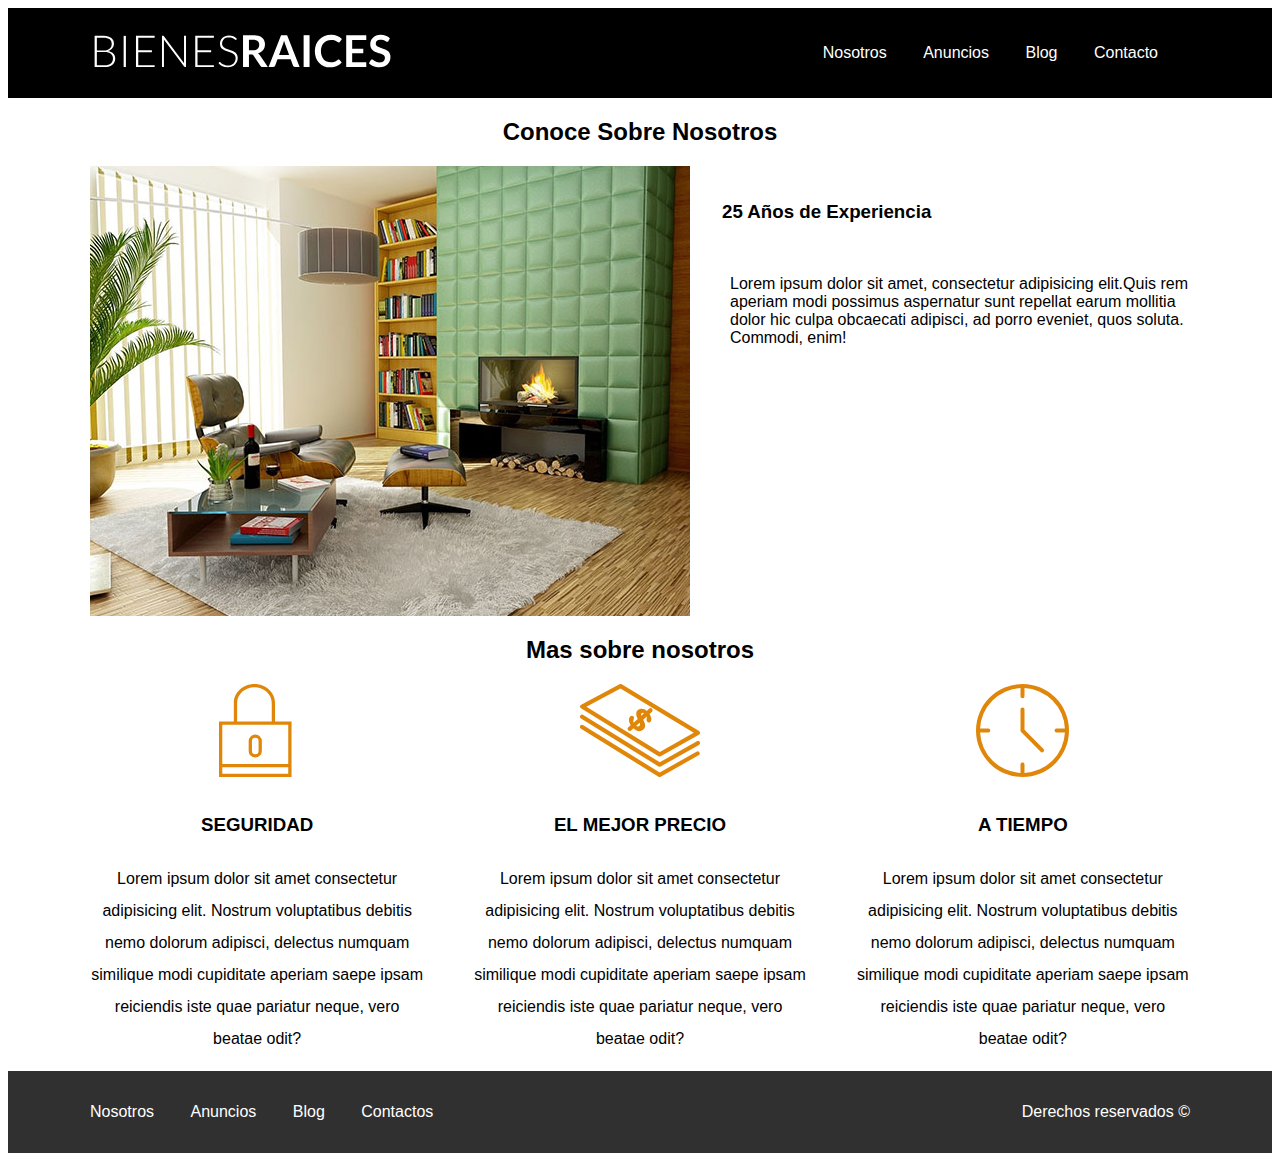
==== nosotros.html @ fb52d8bb "Mi primer commit" ====
<!DOCTYPE html>
<html lang="en">
<head>
    <meta charset="UTF-8">
    <meta name="viewport" content="width=device-width, initial-scale=1.0">
    <title>Document</title>
    <link rel="stylesheet" href="css/styles.css">
</head>
<body>
    <header class="header">
        <div class="contenedor contenido">
                <a href="/">
                    <img src="img/logo.svg" alt="imagen-logo">
                </a>
                
            <nav class="investigacion">
              <a href="nosotros.html">Nosotros</a>
              <a href="anuncios.html">Anuncios</a>
              <a href="blog.html">Blog</a>
              <a href="contacto.html">Contacto</a>
            </nav>
        </div>
    </header>

    <section class="contenedor">
        <h2>Conoce Sobre Nosotros</h2>
        <div class="experiencia">
            <img src="img/blog3.jpg" alt="imagen-oficina">
            <dl>
             <dt><h3>25 Años de Experiencia</h3></dt><br>
             <dd><p>Lorem ipsum dolor sit amet, consectetur adipisicing elit.Quis rem aperiam modi possimus aspernatur sunt repellat earum mollitia dolor hic culpa obcaecati adipisci, ad porro eveniet, quos soluta. Commodi, enim!</p></dd>
            </dl>
        </div>
    </section>

    <section class="contenedor mas">
        <h2>Mas sobre nosotros</h2>
        <div class="iconos">
            <div class="icono">
             <img src="img/icono1.svg" alt="Imagen-icono-seguridad">
             <h3>Seguridad</h3>
             <p>Lorem ipsum dolor sit amet consectetur adipisicing elit. Nostrum voluptatibus debitis nemo dolorum adipisci, delectus numquam similique modi cupiditate aperiam saepe ipsam reiciendis iste quae pariatur neque, vero beatae odit?</p>
            </div>
         
            <div class="icono">
             <img src="img/icono2.svg" alt="Imagen-icono-precio">
             <h3>El mejor precio</h3>
             <p>Lorem ipsum dolor sit amet consectetur adipisicing elit. Nostrum voluptatibus debitis nemo dolorum adipisci, delectus numquam similique modi cupiditate aperiam saepe ipsam reiciendis iste quae pariatur neque, vero beatae odit?</p>
            </div>   
        
            <div class="icono">
             <img src="img/icono3.svg" alt="Imagen-icono-tiempo">
             <h3>A Tiempo</h3>
             <p>Lorem ipsum dolor sit amet consectetur adipisicing elit. Nostrum voluptatibus debitis nemo dolorum adipisci, delectus numquam similique modi cupiditate aperiam saepe ipsam reiciendis iste quae pariatur neque, vero beatae odit?</p>
            </div>
        </div>
    </section>

    <footer class="footter">
        <div class="contenedor2">
            <nav class="navegacion2">
                <a href="nosotros.html">Nosotros</a>
                <a href="anuncios.html">Anuncios</a>
                <a href="blog.html">Blog</a>
                <a href="contactos.html">Contactos</a>
            </nav>
            <p> Derechos reservados &copy; </p>
        </div>
        
    </footer>
</body>
</html>
---- css/styles.css ----
html{
    font-size: 62,5%;/*Reset para los REMS  - 62.5% = 10px de 16px*/
}
/*
select
declaraciones
propiedades
valores
*/

/*Sección de globes*/
body{
    font-synthesis: 16px;
    font-family: 'Lato', sans-serif;
}
.contenedor{
    max-width: 1100px;
    margin: 0 auto;
}

/*Estilos el Header*/
.site-headerinicio{
    background-image: url(../img/header.jpg);
    background-position: center center;
    background-size: cover;
    height: 80vh;
    min-height: 50rem;
}

.barra{

    display: flex;
    justify-content: space-between;
    align-items: center;
    padding-top: 3rem;  
}

.navegacion a{
    color: #ffffff;
    font-family: sans-serif;
    padding-right: 2rem;
    text-decoration: none;
}

.navegacion a:hover{
    color: #71b100;
}

.titulo-header{
    height: 100%;
    display: flex;
    flex-direction: column;
    justify-content: space-between;
    color: #ffffff;
}

.titulo-header{
    color: #ffffff;
    max-width: 60rem;
    line-height: 2;
    padding-bottom: 2rem;
}

.informacion{
    background-image: url(../img/encuentra.jpg);
    height: 15vh;
    display: flex;
    flex-direction: column;

    min-height: 21rem;
    background-position: center center;
    background-size: 106rem;
    line-height: 2;
    color: #ffffff;
}

.tema{
    margin: 4rem 0rem 6rem 9rem;
    justify-content: center;
}

/*Iconos-index*/
.contenedor h2{
    text-align: center;
}
.iconos-index{
    display: flex;
    justify-content: space-between;
}

.icono{
   flex-basis: calc(33.3% - 2rem) ;
   text-align: center;
   line-height: 2;
}

.icono h3{
    text-transform: uppercase;
}

/*header*/
.header{
    background-color: black;
    background-size: cover;
    height: 10vh;
    min-height: 5rem;

}

.contenido{

    display: flex;
    justify-content: space-between;
    align-items: center;
    padding-top: 1rem;  
}

.investigacion a{
    color:white;
    font-family: sans-serif;
    padding-right: 2rem;
    text-decoration: none;
}

/*conoce mas*/
.informaciones{
    text-align: center;
}

.experiencia{
    display: flex;
}

.experiencia h3{
    text-align: left;
    padding-left: 2rem;
}

.experiencia p{
    text-align: unset;
}

/*Tercera sección*/
.mas h2{
    text-align: center;
}
.iconos{
    display: flex;
    justify-content: space-between;
}

.icono{
   flex-basis: calc(33.3% - 2rem) ;
   text-align: center;
   line-height: 2;
}

.icono h3{
    text-transform: uppercase;
}

/*footer*/
.footter{
    background-color: #303030;
    color:white;
}
.navegacion2 a{
    color:#ffffff;
    font-family: sans-serif;
    margin-right: 2rem;
    text-decoration: none;
}
.navegacion2 a:hover{
    color: #118fcf;
}
.contenedor2{
    max-width: 1100px;
    margin-left: auto;
    margin-right: auto;
    display: flex;
    justify-content: space-between;

    align-items:center;
    padding-top: 1rem;
    padding-bottom: 1rem;
}
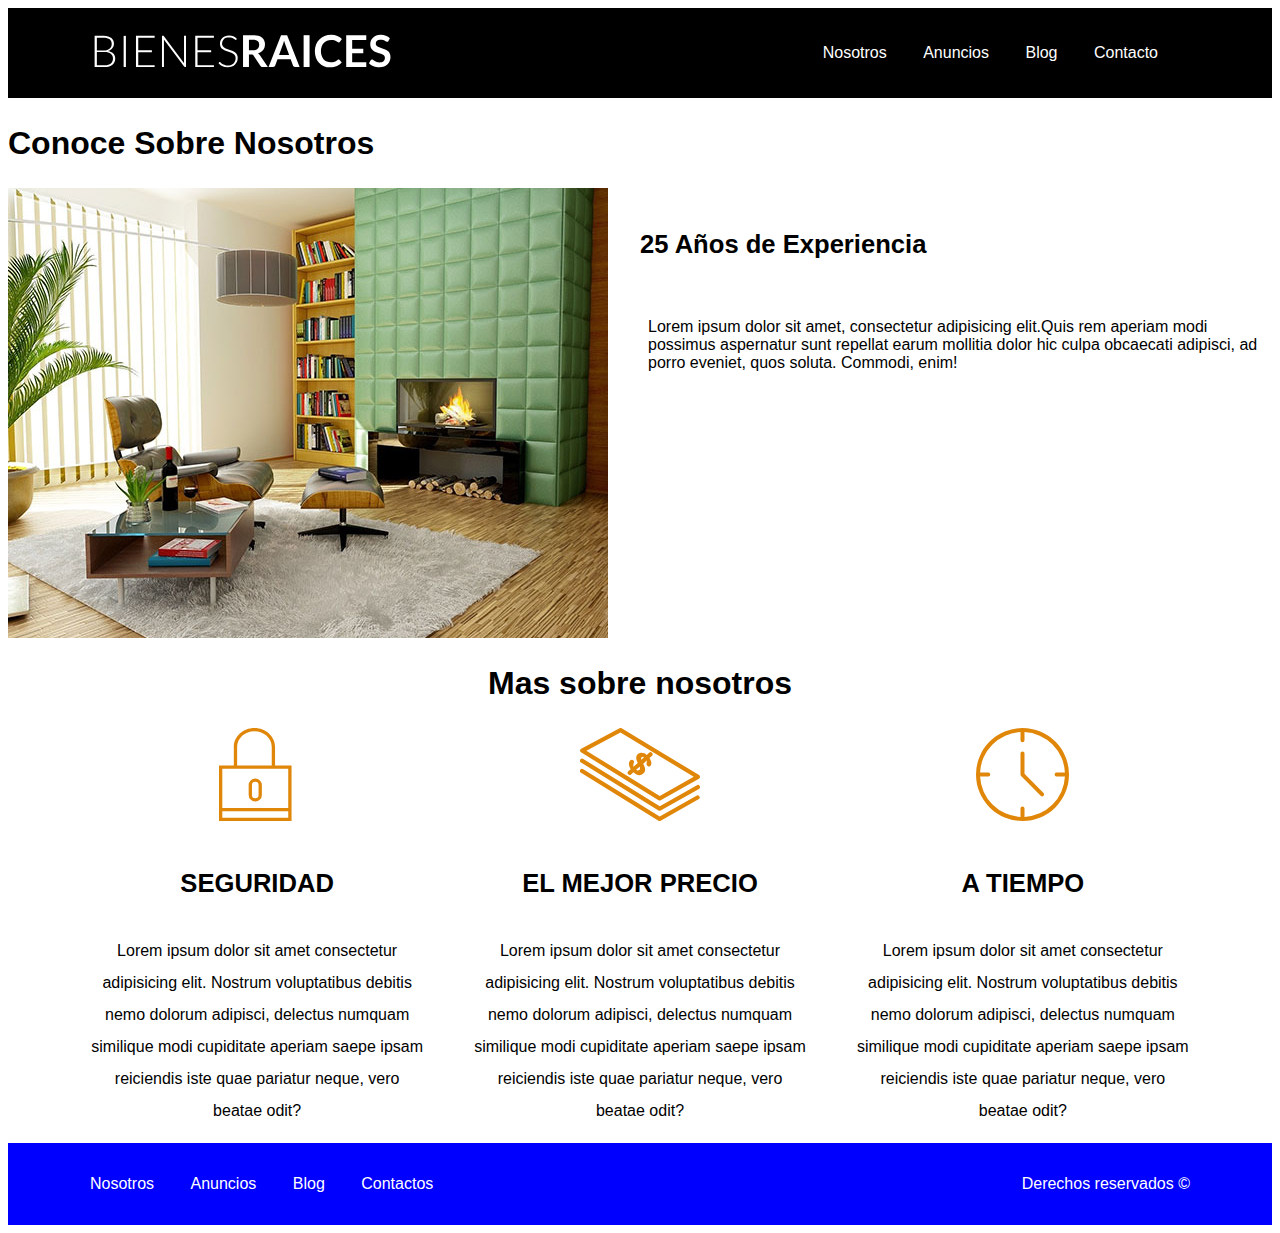
==== commit f5b57110: "Algo" ====
--- a/nosotros.html
+++ b/nosotros.html
@@ -22,7 +22,7 @@
         </div>
     </header>
 
-    <section class="contenedor">
+    <section class="lo">
         <h2>Conoce Sobre Nosotros</h2>
         <div class="experiencia">
             <img src="img/blog3.jpg" alt="imagen-oficina">
--- a/css/styles.css
+++ b/css/styles.css
@@ -17,6 +17,42 @@
     max-width: 1100px;
     margin: 0 auto;
 }
+
+h1{
+    font-size: 2.4rem;
+}
+
+h2{
+    font-size: 2rem;
+}
+
+h3{
+    font-size: 1.6rem;
+}
+
+h4{
+    font-size: 1.2rem;
+}
+
+img{
+    max-width: 100;
+}
+
+/*Utilidades*/
+
+.cambio-seccion{
+    margin-top: 2rem;
+    margin-bottom: 2rem;
+}
+
+.texto-centrado{
+    text-align: center;
+}
+
+.fw-300{
+    font-weight: 300;
+}
+
 
 /*Estilos el Header*/
 .site-headerinicio{
@@ -80,9 +116,7 @@
 }
 
 /*Iconos-index*/
-.contenedor h2{
-    text-align: center;
-}
+
 .iconos-index{
     display: flex;
     justify-content: space-between;
@@ -97,6 +131,21 @@
 .icono h3{
     text-transform: uppercase;
 }
+
+/*Seccion principal etiqueta*/
+.contenedor-etiqueta{
+    display: flex;
+    justify-content: space-between;
+}
+
+.etiqueta{
+    flex-basis: calc(33.3% - 1rem);
+    border-style: solid;
+    border-color: #b5b5b5;
+    border-width: 1px;
+    background-color: #f5f5f5;
+}
+
 
 /*header*/
 .header{
@@ -161,7 +210,7 @@
 
 /*footer*/
 .footter{
-    background-color: #303030;
+    background-color: blue;
     color:white;
 }
 .navegacion2 a{
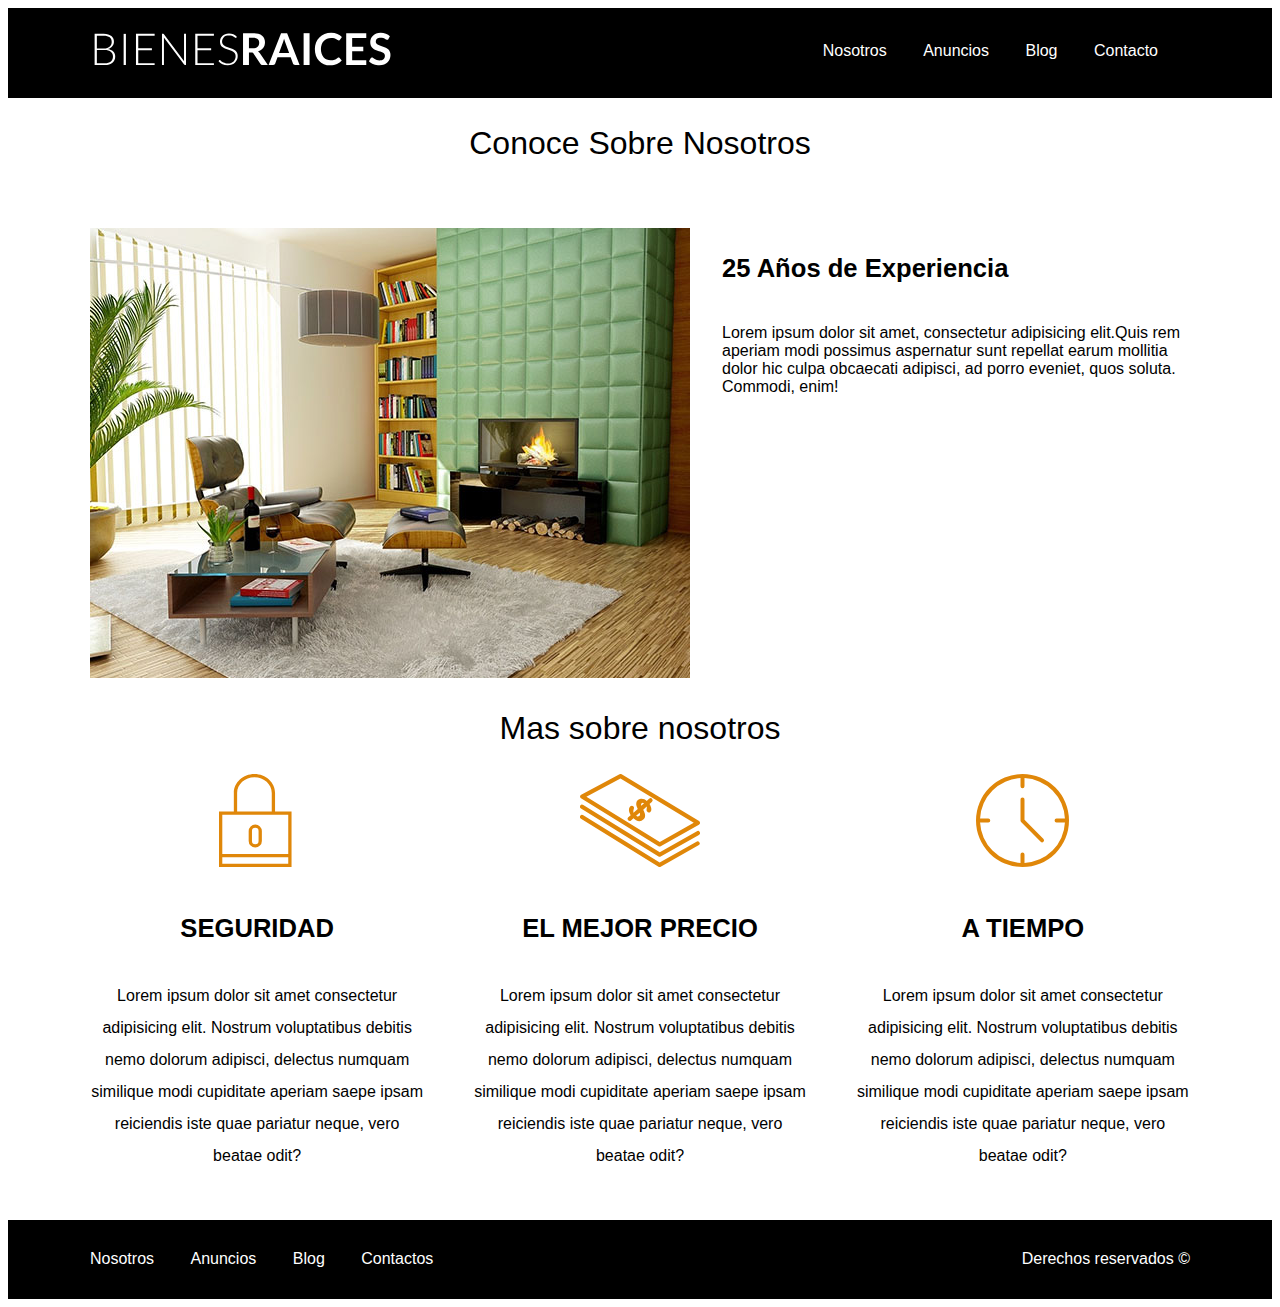
==== commit 6a9f54a0: "Finalización de index" ====
--- a/nosotros.html
+++ b/nosotros.html
@@ -8,34 +8,37 @@
 </head>
 <body>
     <header class="header">
-        <div class="contenedor contenido">
+        <div class="contenedor titulo-header">
+            <div class="barra">
                 <a href="/">
                     <img src="img/logo.svg" alt="imagen-logo">
                 </a>
                 
-            <nav class="investigacion">
-              <a href="nosotros.html">Nosotros</a>
-              <a href="anuncios.html">Anuncios</a>
-              <a href="blog.html">Blog</a>
-              <a href="contacto.html">Contacto</a>
-            </nav>
+                <nav class="navegacion">
+                    <a href="nosotros.html">Nosotros</a>
+                    <a href="anuncios.html">Anuncios</a>
+                    <a href="blog.html">Blog</a>
+                    <a href="contacto.html">Contacto</a>
+                </nav>
+            </div>
         </div>
     </header>
 
-    <section class="lo">
-        <h2>Conoce Sobre Nosotros</h2>
+    <section class="contenedordef">
+        <h2 class="texto-centrado fw-300">Conoce Sobre Nosotros</h2>
         <div class="experiencia">
-            <img src="img/blog3.jpg" alt="imagen-oficina">
-            <dl>
-             <dt><h3>25 Años de Experiencia</h3></dt><br>
-             <dd><p>Lorem ipsum dolor sit amet, consectetur adipisicing elit.Quis rem aperiam modi possimus aspernatur sunt repellat earum mollitia dolor hic culpa obcaecati adipisci, ad porro eveniet, quos soluta. Commodi, enim!</p></dd>
-            </dl>
+            <img src="img/blog3.jpg" alt="Nosotros">
+            <div class="espacio">
+                <h3>25 Años de Experiencia</h3>
+
+                <p>Lorem ipsum dolor sit amet, consectetur adipisicing elit.Quis rem aperiam modi possimus aspernatur sunt repellat earum mollitia dolor hic culpa obcaecati adipisci, ad porro eveniet, quos soluta. Commodi, enim!</p>
+            </div>  
         </div>
     </section>
 
-    <section class="contenedor mas">
-        <h2>Mas sobre nosotros</h2>
-        <div class="iconos">
+    <section class="contenedor cambio-seccion">
+        <h2 class="texto-centrado fw-300">Mas sobre nosotros</h2>
+        <div class="iconos-index">
             <div class="icono">
              <img src="img/icono1.svg" alt="Imagen-icono-seguridad">
              <h3>Seguridad</h3>
@@ -57,14 +60,17 @@
     </section>
 
     <footer class="footter">
-        <div class="contenedor2">
-            <nav class="navegacion2">
-                <a href="nosotros.html">Nosotros</a>
-                <a href="anuncios.html">Anuncios</a>
-                <a href="blog.html">Blog</a>
-                <a href="contactos.html">Contactos</a>
-            </nav>
-            <p> Derechos reservados &copy; </p>
+        <div class="contenedor">
+            <div class="barra">
+
+                <nav class="navegacion">
+                    <a href="nosotros.html">Nosotros</a>
+                    <a href="anuncios.html">Anuncios</a>
+                    <a href="blog.html">Blog</a>
+                    <a href="contactos.html">Contactos</a>
+                </nav>
+                <p> Derechos reservados &copy; </p>
+            </div>
         </div>
         
     </footer>
--- a/css/styles.css
+++ b/css/styles.css
@@ -1,6 +1,10 @@
 html{
     font-size: 62,5%;/*Reset para los REMS  - 62.5% = 10px de 16px*/
-}
+    box-sizing: border-box;
+}
+*, *:before, *:after {
+    box-sizing: inherit;
+  }
 /*
 select
 declaraciones
@@ -10,12 +14,12 @@
 
 /*Sección de globes*/
 body{
-    font-synthesis: 16px;
     font-family: 'Lato', sans-serif;
 }
 .contenedor{
     max-width: 1100px;
-    margin: 0 auto;
+    margin-left: auto;
+    margin-right: auto;
 }
 
 h1{
@@ -35,7 +39,7 @@
 }
 
 img{
-    max-width: 100;
+    max-width: 100%;
 }
 
 /*Utilidades*/
@@ -53,14 +57,39 @@
     font-weight: 300;
 }
 
+.d-block{ 
+  display: block !important; /*Abarca todo del contenido*/
+}
+
+.boton{
+    color: #ffffff;
+    padding: 0.8rem 3rem;
+    text-decoration: none;
+    font-weight: 700;
+    margin-top: 1rem;
+    display: inline-block;
+    text-align: center;
+}
+
+.boton-amarillo{
+    background-color: #E08709;
+}
+
+.boton-verde{
+    background-color: #71b100;
+}
+.b-ver-todas{
+    display: flex;
+    justify-content: flex-end;
+}
 
 /*Estilos el Header*/
-.site-headerinicio{
+.site-header.inicio{
     background-image: url(../img/header.jpg);
     background-position: center center;
     background-size: cover;
-    height: 80vh;
-    min-height: 50rem;
+    height: 100vh;
+    min-height: 43rem;
 }
 
 .barra{
@@ -68,13 +97,14 @@
     display: flex;
     justify-content: space-between;
     align-items: center;
-    padding-top: 3rem;  
+    padding-top: 0.9rem;  
+    padding-bottom: 0.9rem;
 }
 
 .navegacion a{
     color: #ffffff;
     font-family: sans-serif;
-    padding-right: 2rem;
+    padding-right: 2rem; 
     text-decoration: none;
 }
 
@@ -90,7 +120,7 @@
     color: #ffffff;
 }
 
-.titulo-header{
+.titulo-header h1{
     color: #ffffff;
     max-width: 60rem;
     line-height: 2;
@@ -112,7 +142,6 @@
 
 .tema{
     margin: 4rem 0rem 6rem 9rem;
-    justify-content: center;
 }
 
 /*Iconos-index*/
@@ -145,6 +174,32 @@
     border-width: 1px;
     background-color: #f5f5f5;
 }
+.textoetiqueta{
+    padding: 2rem;
+}
+.textoetiqueta h3{
+    margin: 0;
+}
+.textoetiqueta p{
+    line-height: 1.5;
+}
+.precio{
+    color: #71b100;
+    font-weight: 900;
+}
+.iconos-caracteristicas{
+    list-style: none;
+    padding: 0;
+    display: flex;
+}
+.iconos-caracteristicas li{
+    display: flex;
+    flex-basis: calc(33.3% - 0rem);
+    padding-left: 1rem;
+}
+.iconos-caracteristicas p{
+    padding-left: 1rem;
+}
 
 
 /*header*/
@@ -156,80 +211,91 @@
 
 }
 
-.contenido{
-
-    display: flex;
-    justify-content: space-between;
-    align-items: center;
-    padding-top: 1rem;  
-}
-
-.investigacion a{
-    color:white;
-    font-family: sans-serif;
-    padding-right: 2rem;
-    text-decoration: none;
-}
-
 /*conoce mas*/
-.informaciones{
-    text-align: center;
-}
-
-.experiencia{
-    display: flex;
-}
-
-.experiencia h3{
-    text-align: left;
-    padding-left: 2rem;
-}
-
-.experiencia p{
-    text-align: unset;
-}
-
-/*Tercera sección*/
-.mas h2{
-    text-align: center;
-}
-.iconos{
-    display: flex;
-    justify-content: space-between;
-}
-
-.icono{
-   flex-basis: calc(33.3% - 2rem) ;
-   text-align: center;
-   line-height: 2;
-}
-
-.icono h3{
-    text-transform: uppercase;
-}
-
-/*footer*/
-.footter{
-    background-color: blue;
-    color:white;
-}
-.navegacion2 a{
-    color:#ffffff;
-    font-family: sans-serif;
-    margin-right: 2rem;
-    text-decoration: none;
-}
-.navegacion2 a:hover{
-    color: #118fcf;
-}
-.contenedor2{
+.contenedordef{
     max-width: 1100px;
     margin-left: auto;
     margin-right: auto;
-    display: flex;
-    justify-content: space-between;
-
-    align-items:center;
-    padding-top: 1rem;
-    padding-bottom: 1rem;
+}
+.contenedordef img{
+    max-width: 40rem;
+    max-height: 30rem;
+}
+.experiencia{
+    display: flex;
+    justify-content: space-between;
+    padding-top: 2.5rem;
+}
+.espacio{
+    display: flex;
+    padding-left: 2rem;
+    flex-direction: column;
+}
+
+/*footer*/
+.footter{
+    background-color: black;
+    color:white;
+}
+
+/*Nuestro blog*/
+.abajo{
+    display: flex;
+    justify-content: space-between;
+}
+.blog{
+    flex-basis: 65%;
+}
+.testimoniales{
+    flex-basis: calc(35% - 1rem);
+}
+.blog-elementos{
+    display: flex;
+    justify-content: space-between;
+    margin-bottom: 1rem;
+}
+.imagen1{
+    flex-basis: 40%;
+}
+.espacio1{ 
+    flex-basis: calc(60% - 2rem);
+    line-height: 1.5;
+}
+.espacio1 h3{
+    margin: 0;
+}
+/*pseudoelemento(linea)*/
+.espacio1 h3::after{
+    content: '';
+    display: block;
+    border: 1px #71b100 solid;
+    width: 10rem;
+    height: 0.5rem;
+    background-color: #71b100;
+}
+/*Cuadro*/
+.texto-testimoniales{
+    background-color: #71b100;
+    font-size: 1.2rem;
+    padding: 1.5rem;
+    color: #f5f5f5;
+    line-height: 2;
+    border-radius: 1.5rem;
+    text-align: left;
+}
+.texto-testimoniales p{
+    text-align: end;
+    font-weight: 700;
+}
+.texto-testimoniales blockquote::before{
+    content: ' ';
+    background-image: url(../img/comilla.svg);
+    width: 3rem;
+    height: 3rem;
+    position: absolute;
+    left: -2rem;
+}
+.texto-testimoniales blockquote{
+    position: relative;
+    padding-left: 2rem;
 }